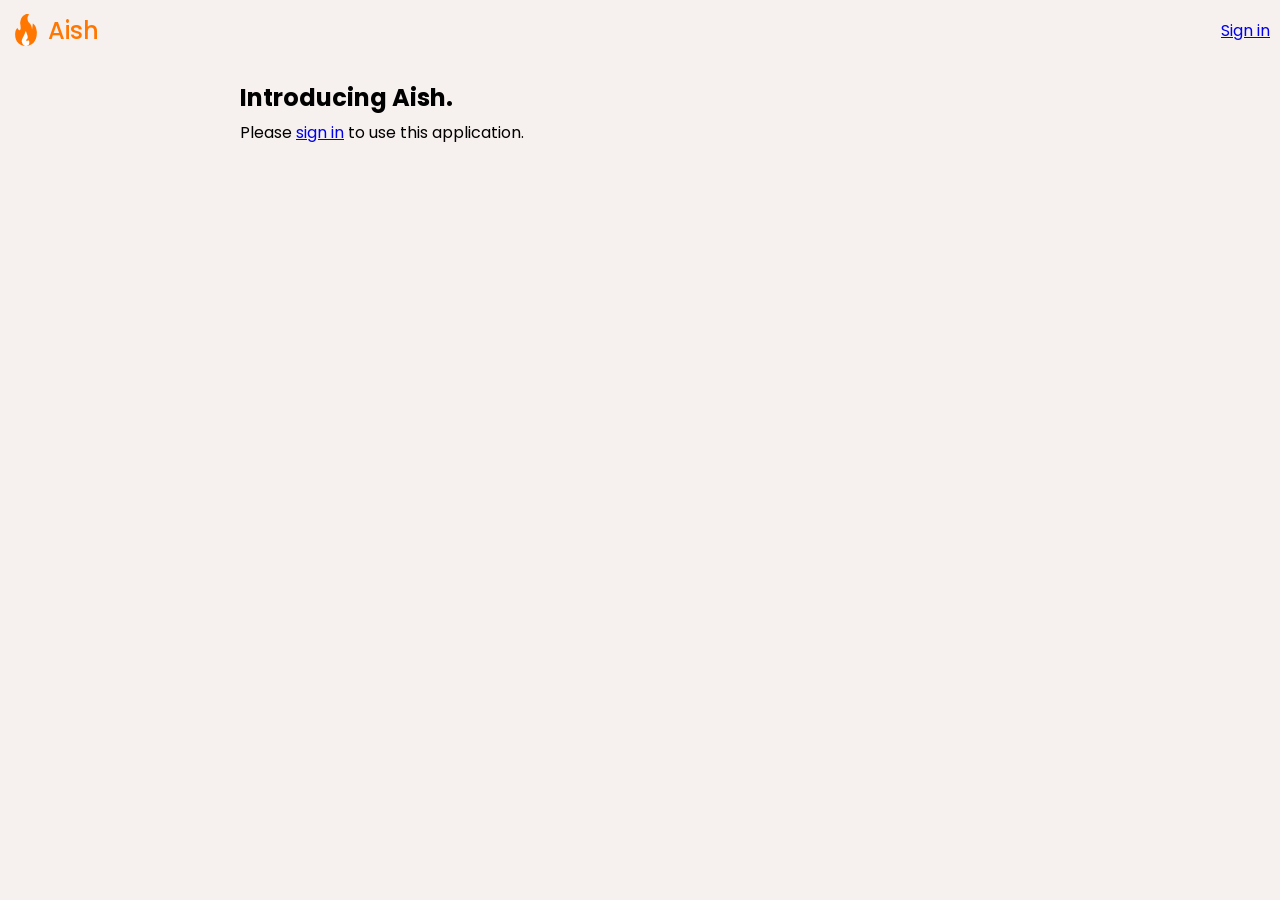
==== index.html @ c031a995 "first commit" ====
<!DOCTYPE html>
<html>

<head>
    <meta charset="utf-8">
    <meta name="viewport" content="width=device-width, initial-scale=1.0">
    <link rel="stylesheet" type="text/css" href="https://easy.maltion.com/meui.css">
    <link rel="stylesheet" type="text/css" href="styles/common.css">
    <title>Aish</title>
</head>

<body>
    <div class="overlay"></div>
    <header>

    </header>
    <main>
        <section>
            <h1>Introducing Aish.</h1>
            <p>Please <a href="https://accounts.maltion.com/login?next=aish">sign in</a> to use this application.</p>
    </main>
    <script src="scripts/common.js"></script>
    <script src="scripts/session.js"></script>
    <script src="scripts/index.js"></script>
</body>

</html>
---- styles/common.css ----
@import url('https://fonts.googleapis.com/css2?family=Poppins:ital,wght@0,100;0,200;0,300;0,400;0,500;0,600;0,700;0,800;0,900;1,100;1,200;1,300;1,400;1,500;1,600;1,700;1,800;1,900&display=swap');

* {
    margin: 0;
    padding: 0;
    list-style: none;
    font-family: Poppins, sans-serif;
}

:root {
    --primary: #f70;
    --whites: #fff;
    --user-message: #fdb;
    --main-width: 800px;
    --header-height: 60px;
    --shadow-color: #f702;
    --selection-color: #f701;
    --text-color: #111;
    --bg-color: #f6f0ee;
    --defaultlink: #07f;
    --defaultlinkbg: #0073ff3b;
}

body {
    background-color: var(--bg-color);
}

main {
    width: 100vw;
    height: calc(100vh - var(--header-height));
    display: flex;
    flex-direction: column;
    margin-top: var(--header-height);
}

header {
    width: 100vw;
    height: var(--header-height);
    background-color: transparent;
    top: 0;
    left: 0;
    display: flex;
    z-index: 100;
    position: fixed;
}

header .logo {
    display: flex;
    align-items: center;
    gap: 6px;
    user-select: none;
}

header .logo .maltion-word {
    font-family: Poppins;
    font-weight: 700;
    color: #888;
}

header .logo .aish-word {
    font-weight: 500;
    color: var(--primary);
}

header .logo img {
    width: 32px;
    height: 32px;
}

.iheader {
    width: calc(100% - 20px);
    height: 100%;
    margin: auto;
    display: flex;
    align-items: center;
    justify-content: space-between;
}

.iheader .account-side {
    display: none;
    gap: 8px;
    align-items: center;
    color: var(--text-color);
    text-decoration: none;
    margin: auto 10px;
}

.iheader .account-side .text-side {
    display: flex;
    flex-direction: column;
    gap: 0;
}

.iheader .account-side .text-side h4 {
    font-weight: 600;
    margin: -1px;
}

.iheader .account-side .text-side h5 {
    font-weight: 400;
    font-size: 12px;
    margin: -1px;
    opacity: 0.5;
}

.meui-button1,
.meui-button2,
.meui-button3,
.meui-button4,
.meui-button5 {
    height: 24px;
    outline-color: var(--primary);
    outline-width: 1px;
}

.meui-button1:focus,
.meui-button2:focus,
.meui-button3:focus,
.meui-button4:focus,
.meui-button5:focus {
    outline: none;
}

.meui-button1:focus-visible,
.meui-button2:focus-visible,
.meui-button3:focus-visible,
.meui-button4:focus-visible,
.meui-button5:focus-visible {
    outline: 1px solid var(--primary);
}


.pfp {
    width: 40px;
    height: 40px;
    border-radius: 100vh;
    border: 2px solid #8888;
}

.context-menu {
    width: 150px;
    padding: 5px;
    min-height: 100px;
    background-color: var(--whites);
    position: fixed;
    top: 100px;
    left: 100px;
    z-index: 200;
    box-shadow: 0 0 5px 5px #0001;
    border-radius: 10px;
    display: none;
    flex-direction: column;
    gap: 2px;
}

.context-menu li {
    width: calc(100% - 16px);
    padding: 5px 8px;
    border-radius: 10px;
    font-size: 14px;
    cursor: pointer;
}

.context-menu li:focus {
    outline: none;
}

.context-menu li:hover,
.context-menu-li:focus-visible {
    background-color: var(--shadow-color);
}

section {
    width: var(--main-width);
    margin: 20px auto;
}

.mnetwork-mention {
    color: var(--defaultlink);
    background-color: var(--defaultlinkbg);
    border-radius: 1vh;
    padding-left: 0.3vh;
    padding-right: 0.3vh;
    text-decoration: none;
}

p {
    margin: 5px 0;
}

strong,
h3 {
    font-weight: 600;
}

.overlay {
    width: 100vw;
    height: 100vh;
    background-color: #0008;
    z-index: 1000;
    position: fixed;
    top: 0;
    left: 0;
    display: none;
    align-items: center;
    justify-content: center;
}

.overlay .error {
    width: 500px;
    height: 430px;
    border-radius: 10px;
    box-shadow: 0 0 5px 5px #0002;
    display: none;
    flex-direction: column;
    background-color: var(--whites);
    overflow: hidden;
}

.overlay .iform {
    width: calc(100% - 40px);
    height: calc(100% - 40px);
    margin: 20px;
    display: flex;
    flex-direction: column;
}

.button-row {
    display: flex;
    margin-top: auto;
    justify-content: space-between;
}
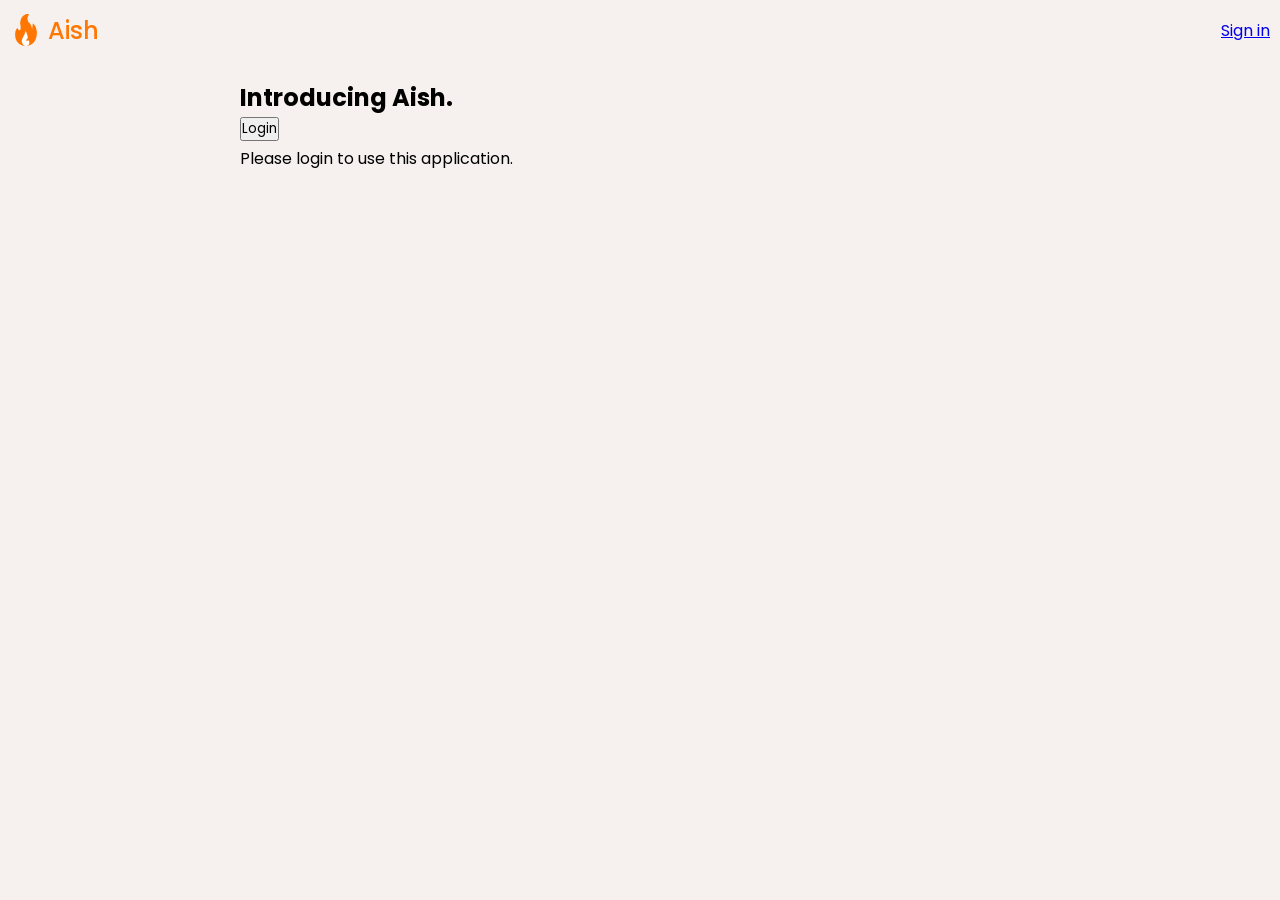
==== commit 68c5e2c2: "Update index.html" ====
--- a/index.html
+++ b/index.html
@@ -17,11 +17,12 @@
     <main>
         <section>
             <h1>Introducing Aish.</h1>
-            <p>Please <a href="https://accounts.maltion.com/login?next=aish">sign in</a> to use this application.</p>
+            <button onclick="location.href='https://accounts.maltion.com/login?next=aish';">Login</button>
+            <p>Please login to use this application.</p>
     </main>
     <script src="scripts/common.js"></script>
     <script src="scripts/session.js"></script>
     <script src="scripts/index.js"></script>
 </body>
 
-</html>+</html>
